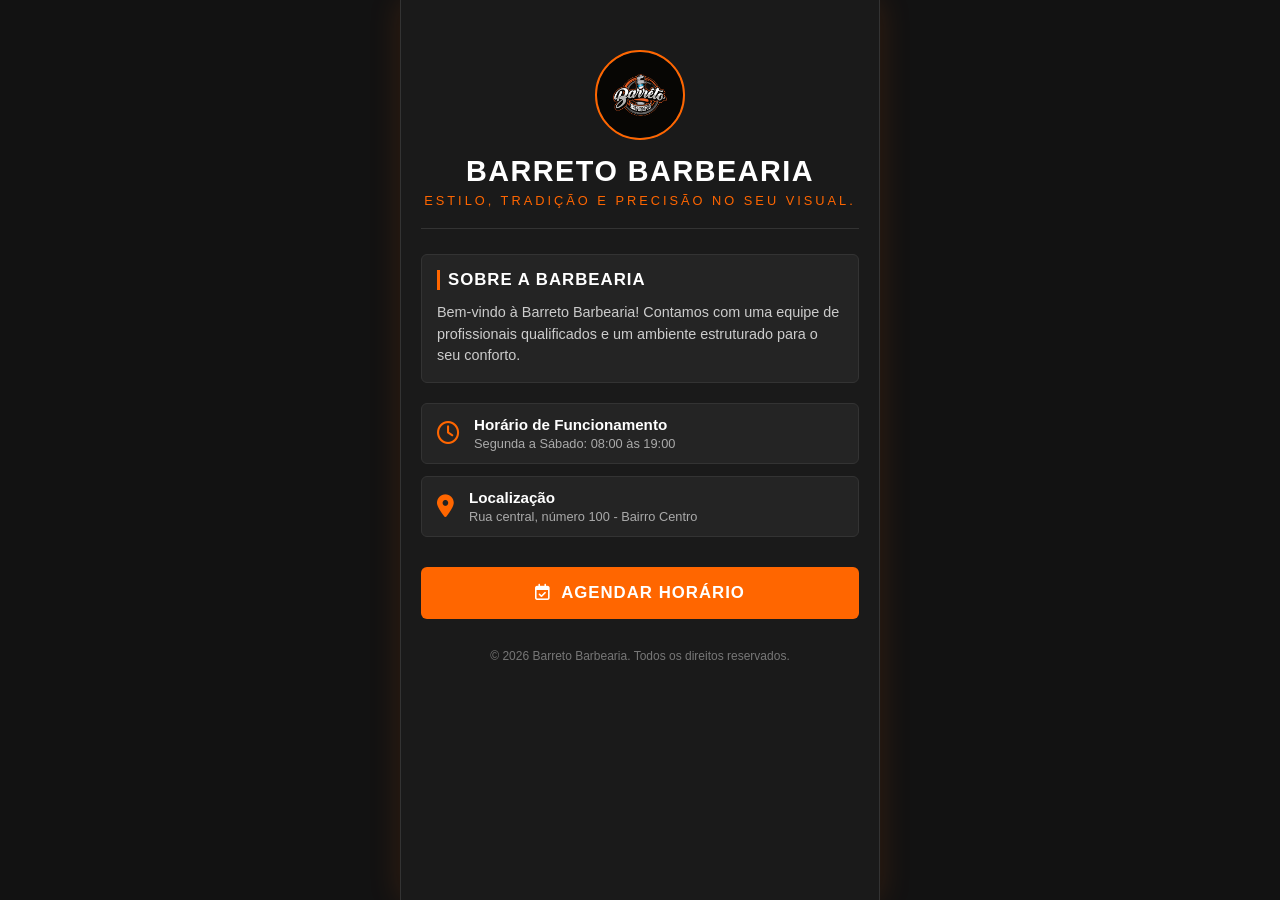
==== index.html @ b49a7e2f "upload barreto barberia" ====
<!DOCTYPE html>
<html lang="pt-BR">
<head>
    <meta charset="UTF-8">
    <meta name="viewport" content="width=device-width, initial-scale=1.0">
    <title>Barreto Barbearia | Bem-vindo</title>
    <link rel="stylesheet" href="style.css">
    <link rel="stylesheet" href="https://cdnjs.cloudflare.com/ajax/libs/font-awesome/6.5.1/css/all.min.css">
</head>
<body>

    <div class="app-container landing-container">
        
        <header class="landing-header">
            <div class="brand-logo-container">
                <img src="logo.jpg.jpg" alt="Barreto Barbearia Logo" style="width: 100%; height: 100%; object-fit: cover; border-radius: 50%;">
            </div>
            <h1>Barreto Barbearia</h1>
            <p class="tagline">Estilo, tradição e precisão no seu visual.</p>
        </header>

        <section class="section about-section">
            <h2>Sobre a Barbearia</h2>
            <p>
                Bem-vindo à Barreto Barbearia! Contamos com uma equipe de profissionais qualificados e um ambiente estruturado para o seu conforto.
            </p>
        </section>

        <section class="section info-section">
            <div class="info-card">
                <i class="fa-regular fa-clock"></i>
                <div>
                    <h3>Horário de Funcionamento</h3>
                    <p>Segunda a Sábado: 08:00 às 19:00</p>
                </div>
            </div>
            <div class="info-card">
                <i class="fa-solid fa-location-dot"></i>
                <div>
                    <h3>Localização</h3>
                    <p>Rua central, número 100 - Bairro Centro</p>
                </div>
            </div>
        </section>

        <div class="landing-action">
            <a href="agendar.html" class="btn-primary-action">
                <i class="fa-regular fa-calendar-check"></i> Agendar Horário
            </a>
        </div>

        <footer class="landing-footer">
            <p>&copy; 2026 Barreto Barbearia. Todos os direitos reservados.</p>
        </footer>

    </div>

</body>
</html>
---- style.css ----
* {
    margin: 0;
    padding: 0;
    box-sizing: border-box;
    font-family: 'Segoe UI', Tahoma, Geneva, Verdana, sans-serif;
}

body {
    background-color: #121212;
    color: #FFFFFF;
    display: flex;
    justify-content: center;
    min-height: 100vh;
}

.app-container {
    width: 100%;
    max-width: 480px;
    background-color: #1A1A1A;
    padding: 20px;
    padding-bottom: 130px;
    box-shadow: 0 0 30px rgba(255, 102, 0, 0.15);
    border-left: 1px solid #333333;
    border-right: 1px solid #333333;
}

.barber-header {
    border-bottom: 1px solid #333333;
    padding-bottom: 18px;
    margin-bottom: 25px;
    text-align: center;
}

.brand-info {
    display: flex;
    flex-direction: column;
    align-items: center;
    gap: 8px;
}

.brand-info h1 {
    font-size: 1.6rem;
    letter-spacing: 1.5px;
    color: #FFFFFF;
    text-transform: uppercase;
    font-weight: 700;
}

.brand-info p {
    font-size: 0.75rem;
    color: #FF6600;
    letter-spacing: 3px;
    text-transform: uppercase;
    font-weight: 500;
}

.section {
    margin-bottom: 25px;
}

.section h2 {
    font-size: 1.05rem;
    margin-bottom: 12px;
    color: #FFFFFF;
    text-transform: uppercase;
    letter-spacing: 1px;
    border-left: 3px solid #FF6600;
    padding-left: 8px;
}

/* Cards de Barbeiros */
.barbers-grid {
    display: grid;
    grid-template-columns: 1fr 1fr 1fr;
    gap: 8px;
}

.barber-card {
    background: #242424;
    border: 1px solid #333333;
    border-radius: 6px;
    padding: 12px 8px;
    text-align: center;
    cursor: pointer;
    transition: 0.2s;
}

.barber-card.active {
    border-color: #FF6600;
    background: #2D221B;
}

.barber-card h3 {
    font-size: 0.9rem;
    color: #FFFFFF;
    font-weight: 600;
}

/* Grade de Serviços */
.services-grid {
    display: grid;
    grid-template-columns: 1fr 1fr;
    gap: 10px;
}

.service-card {
    background: #242424;
    border: 1px solid #333333;
    border-radius: 6px;
    padding: 12px 10px;
    display: flex;
    flex-direction: column;
    justify-content: space-between;
    align-items: flex-start;
    cursor: pointer;
    transition: 0.2s;
    gap: 8px;
}

.service-card.active {
    border-color: #FF6600;
    background: #2D221B;
}

.service-info {
    width: 100%;
}

.service-info h3 {
    font-size: 0.85rem;
    margin-bottom: 0;
    color: #FFFFFF;
    display: flex;
    align-items: flex-start;
    gap: 6px;
    line-height: 1.3;
}

.service-info span {
    font-size: 0.78rem;
    color: #AAAAAA;
}

.price {
    font-weight: bold;
    color: #FF6600;
    font-size: 0.85rem;
    background: #1A1A1A;
    padding: 6px;
    border-radius: 4px;
    border: 1px solid #333333;
    width: 100%;
    text-align: center;
    margin-top: auto;
}

.datetime-inputs, .client-inputs {
    display: flex;
    flex-direction: column;
    gap: 12px;
}

.input-group {
    display: flex;
    flex-direction: column;
    gap: 5px;
}

.input-group label {
    font-size: 0.85rem;
    color: #CCCCCC;
}

input, select {
    width: 100%;
    padding: 12px;
    background: #242424;
    border: 1px solid #444444;
    border-radius: 6px;
    color: #FFFFFF;
    font-size: 1rem;
    outline: none;
    transition: 0.2s;
}

input:focus, select:focus {
    border-color: #FF6600;
    background: #1A1A1A;
}

.footer-action {
    position: fixed;
    bottom: 0;
    left: 50%;
    transform: translateX(-50%);
    width: 100%;
    max-width: 480px;
    padding: 15px 20px;
    background: #1A1A1A;
    border-top: 1px solid #333333;
    z-index: 99;
}

.btn-whatsapp {
    width: 100%;
    padding: 15px;
    background-color: #FF6600;
    color: #FFFFFF;
    border: none;
    border-radius: 6px;
    font-size: 1.05rem;
    font-weight: bold;
    cursor: pointer;
    display: flex;
    justify-content: center;
    align-items: center;
    gap: 10px;
    transition: 0.2s;
    text-transform: uppercase;
    letter-spacing: 0.5px;
}

.btn-whatsapp:hover {
    background-color: #E55C00;
}

.landing-container {
    text-align: center;
    padding-bottom: 40px;
}

.landing-header {
    padding: 30px 0 20px 0;
    border-bottom: 1px solid #333333;
    margin-bottom: 25px;
}

.brand-logo-container {
    width: 90px;
    height: 90px;
    background: #242424;
    border: 2px solid #FF6600;
    border-radius: 50%;
    display: flex;
    align-items: center;
    justify-content: center;
    margin: 0 auto 15px auto;
    overflow: hidden;
}

.landing-header h1 {
    font-size: 1.8rem;
    color: #FFFFFF;
    margin-bottom: 5px;
    letter-spacing: 1.5px;
    text-transform: uppercase;
}

.tagline {
    font-size: 0.8rem;
    color: #FF6600;
    text-transform: uppercase;
    letter-spacing: 3px;
}

.about-section {
    text-align: left;
    background: #242424;
    padding: 15px;
    border-radius: 6px;
    margin-bottom: 20px;
    border: 1px solid #333333;
}

.about-section p {
    font-size: 0.9rem;
    color: #CCCCCC;
    line-height: 1.5;
}

.info-section {
    display: flex;
    flex-direction: column;
    gap: 12px;
    margin-bottom: 30px;
}

.info-card {
    background: #242424;
    padding: 12px 15px;
    border-radius: 6px;
    display: flex;
    align-items: center;
    gap: 15px;
    text-align: left;
    border: 1px solid #333333;
}

.info-card i {
    font-size: 1.4rem;
    color: #FF6600;
}

.info-card h3 {
    font-size: 0.95rem;
    color: #FFFFFF;
    margin-bottom: 3px;
}

.info-card p {
    font-size: 0.8rem;
    color: #AAAAAA;
}

.btn-primary-action {
    display: flex;
    justify-content: center;
    align-items: center;
    gap: 10px;
    width: 100%;
    padding: 16px;
    background-color: #FF6600;
    color: #FFFFFF;
    text-decoration: none;
    border-radius: 6px;
    font-size: 1.05rem;
    font-weight: bold;
    text-transform: uppercase;
    letter-spacing: 1px;
    transition: 0.2s;
}

.btn-primary-action:hover {
    background-color: #E55C00;
}

.landing-footer {
    margin-top: 30px;
    font-size: 0.75rem;
    color: #777777;
}
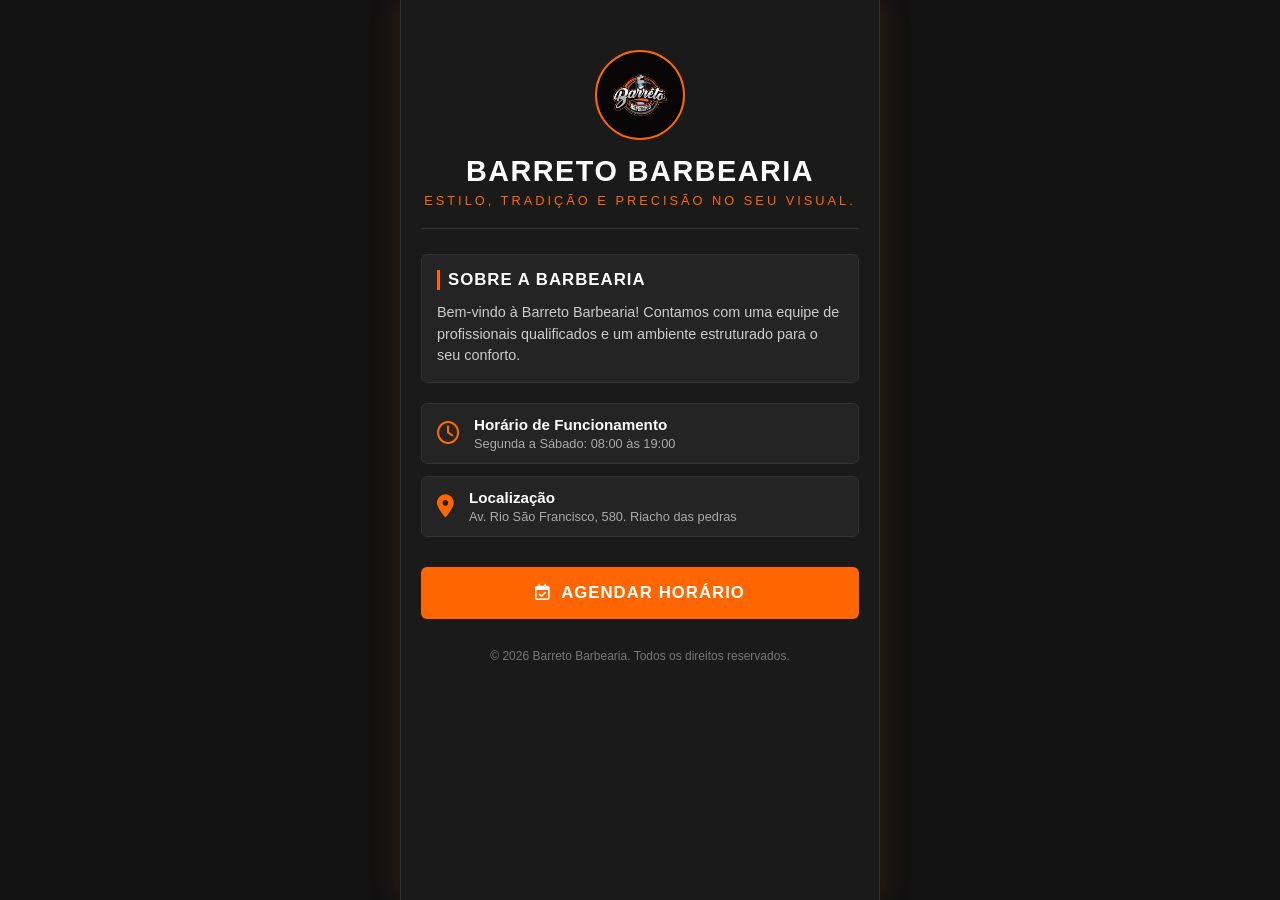
==== commit 7694945c: "Update index.html ajuste do endereço" ====
--- a/index.html
+++ b/index.html
@@ -38,7 +38,7 @@
                 <i class="fa-solid fa-location-dot"></i>
                 <div>
                     <h3>Localização</h3>
-                    <p>Rua central, número 100 - Bairro Centro</p>
+                    <p>Av. Rio São Francisco, 580. Riacho das pedras</p>
                 </div>
             </div>
         </section>
@@ -56,4 +56,4 @@
     </div>
 
 </body>
-</html>+</html>
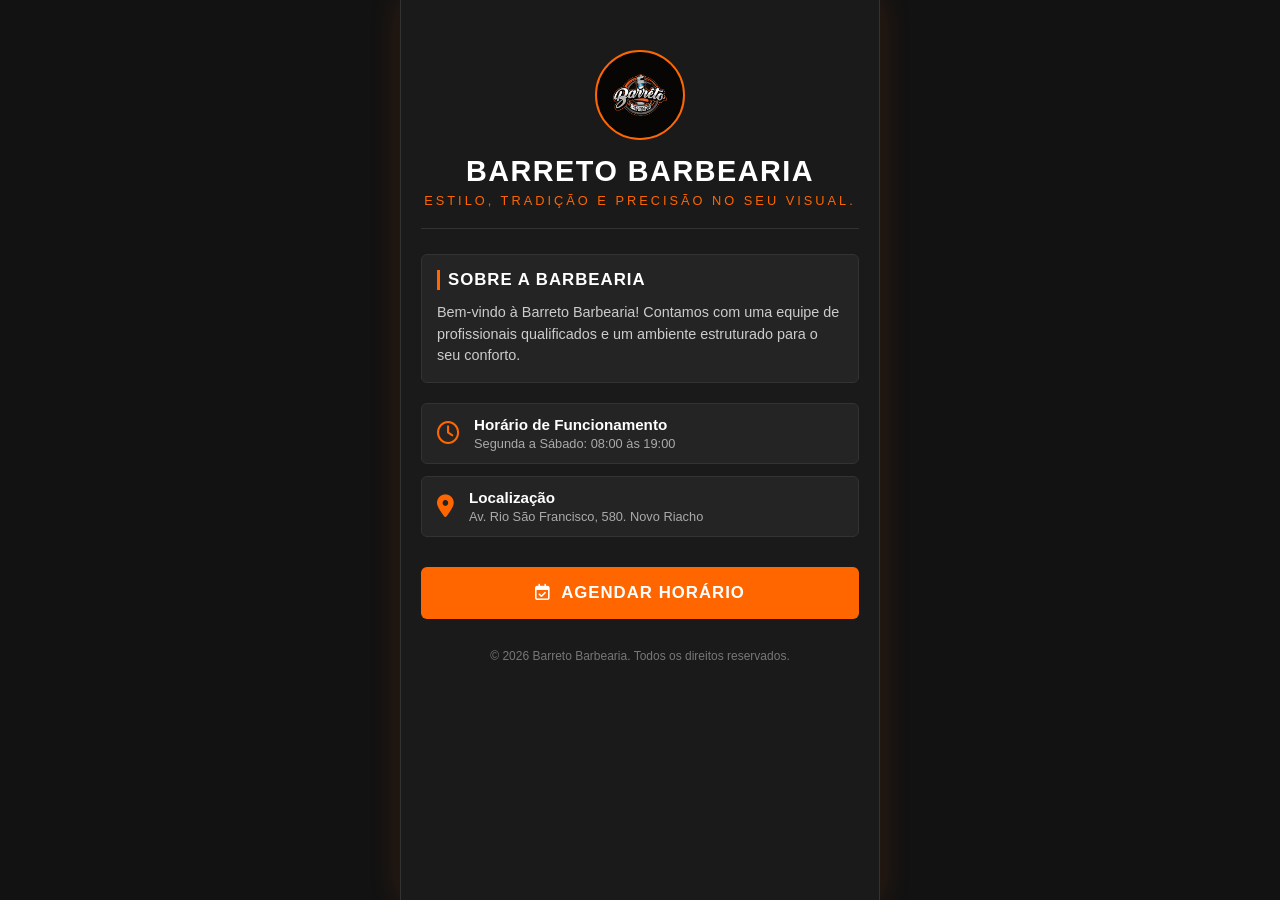
==== commit aaecd0f5: "Update index.html" ====
--- a/index.html
+++ b/index.html
@@ -38,7 +38,7 @@
                 <i class="fa-solid fa-location-dot"></i>
                 <div>
                     <h3>Localização</h3>
-                    <p>Av. Rio São Francisco, 580. Riacho das pedras</p>
+                    <p>Av. Rio São Francisco, 580. Novo Riacho</p>
                 </div>
             </div>
         </section>
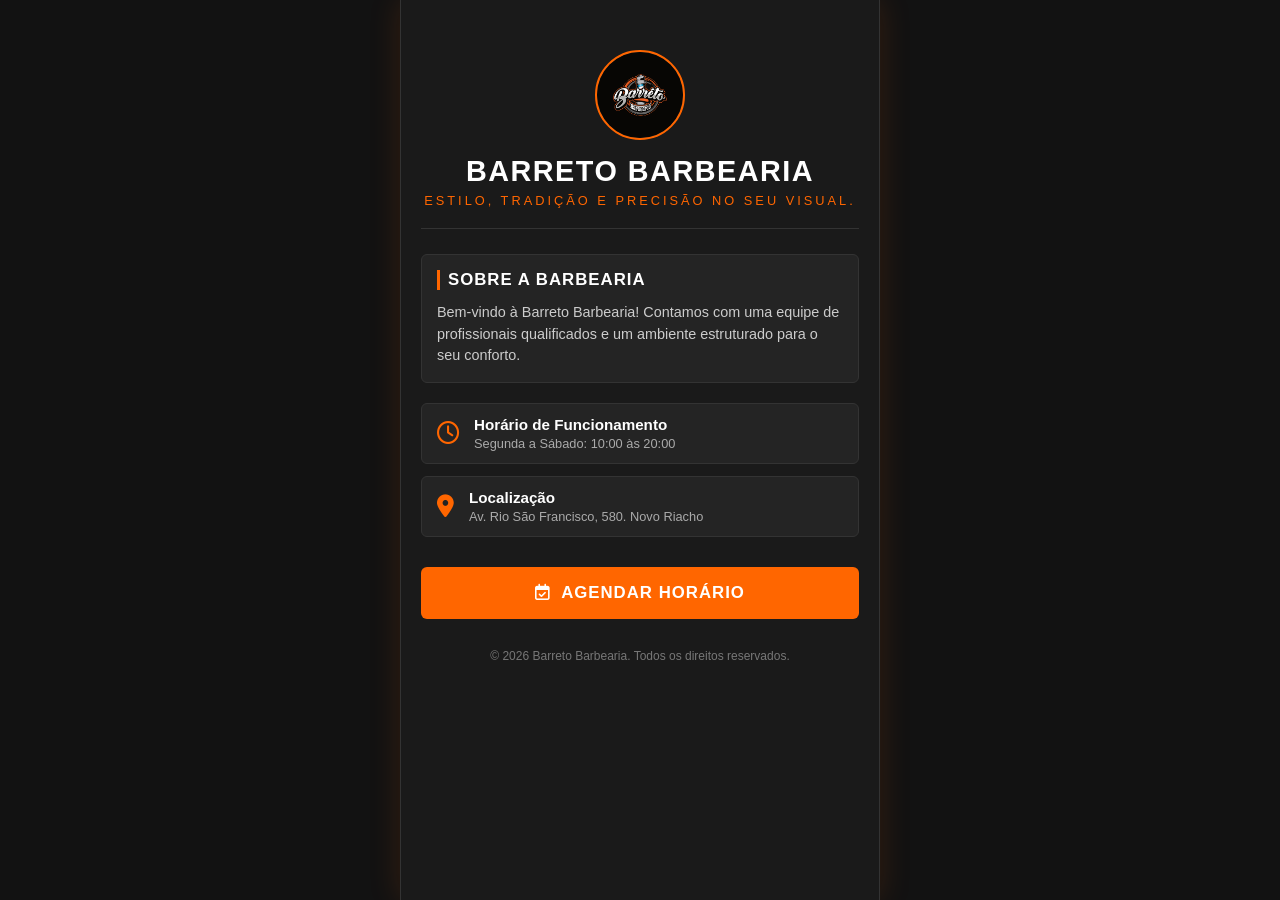
==== commit 70b7ec21: "Update index.html" ====
--- a/index.html
+++ b/index.html
@@ -4,6 +4,14 @@
     <meta charset="UTF-8">
     <meta name="viewport" content="width=device-width, initial-scale=1.0">
     <title>Barreto Barbearia | Bem-vindo</title>
+    
+    <link rel="manifest" href="manifest.json">
+    <meta name="apple-mobile-web-app-capable" content="yes">
+    <meta name="apple-mobile-web-app-status-bar-style" content="black-translucent">
+    <meta name="apple-mobile-web-app-title" content="Barreto">
+    <link rel="apple-touch-icon" href="logo.jpg.jpg">
+    <link rel="icon" href="logo.jpg.jpg" type="image/jpeg">
+
     <link rel="stylesheet" href="style.css">
     <link rel="stylesheet" href="https://cdnjs.cloudflare.com/ajax/libs/font-awesome/6.5.1/css/all.min.css">
 </head>
@@ -31,7 +39,7 @@
                 <i class="fa-regular fa-clock"></i>
                 <div>
                     <h3>Horário de Funcionamento</h3>
-                    <p>Segunda a Sábado: 08:00 às 19:00</p>
+                    <p>Segunda a Sábado: 10:00 às 20:00</p>
                 </div>
             </div>
             <div class="info-card">
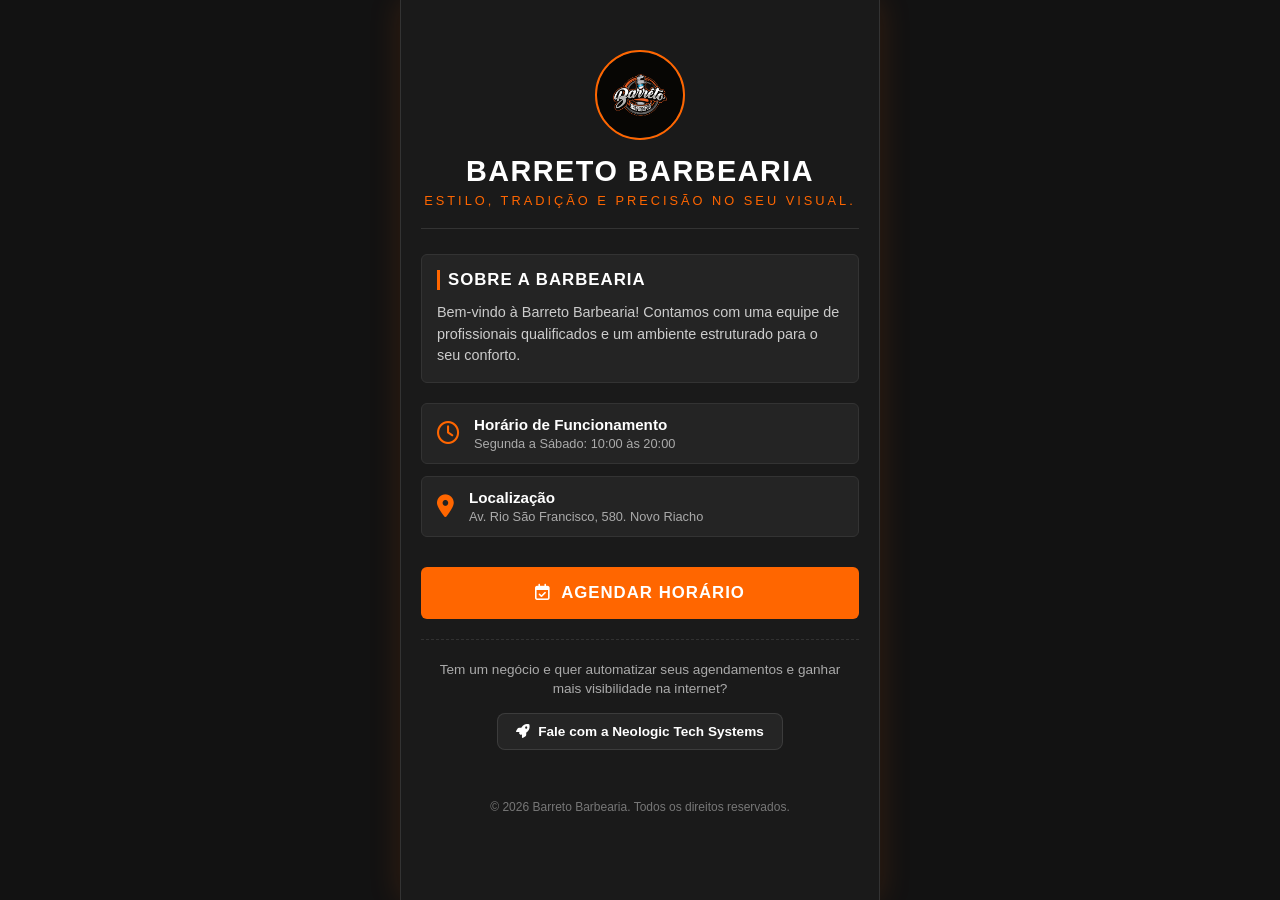
==== commit fe99ab83: "Update index.html update marketing, inserção do botão fale conosco" ====
--- a/index.html
+++ b/index.html
@@ -14,6 +14,13 @@
 
     <link rel="stylesheet" href="style.css">
     <link rel="stylesheet" href="https://cdnjs.cloudflare.com/ajax/libs/font-awesome/6.5.1/css/all.min.css">
+    <style>
+        /* Estilos do Banner Neologic */
+        .powered-by { margin-top: 20px; text-align: center; padding: 20px 15px; border-top: 1px dashed rgba(255,255,255,0.1); }
+        .powered-by p { font-size: 0.85rem; color: #AAA; margin-bottom: 15px; line-height: 1.4; }
+        .powered-by a { display: inline-flex; align-items: center; gap: 8px; font-size: 0.85rem; color: #FFF; text-decoration: none; font-weight: bold; padding: 10px 18px; background: rgba(255,255,255,0.05); border: 1px solid rgba(255,255,255,0.1); border-radius: 8px; transition: 0.3s; }
+        .powered-by a:hover { background: var(--primary-color, #FF6600); border-color: var(--primary-color, #FF6600); }
+    </style>
 </head>
 <body>
 
@@ -57,6 +64,14 @@
             </a>
         </div>
 
+        <!-- Banner de Propaganda da Neologic -->
+        <div class="powered-by">
+            <p>Tem um negócio e quer automatizar seus agendamentos e ganhar mais visibilidade na internet?</p>
+            <a href="https://api.whatsapp.com/send?phone=5531972478571&text=Ol%C3%A1!%20Gostaria%20de%20ter%20um%20sistema%20de%20agendamento%20como%20o%20da%20Neologic%20Tech%20Systems%20para%20o%20meu%20neg%C3%B3cio." target="_blank">
+                <i class="fa-solid fa-rocket"></i> Fale com a Neologic Tech Systems
+            </a>
+        </div>
+
         <footer class="landing-footer">
             <p>&copy; 2026 Barreto Barbearia. Todos os direitos reservados.</p>
         </footer>
